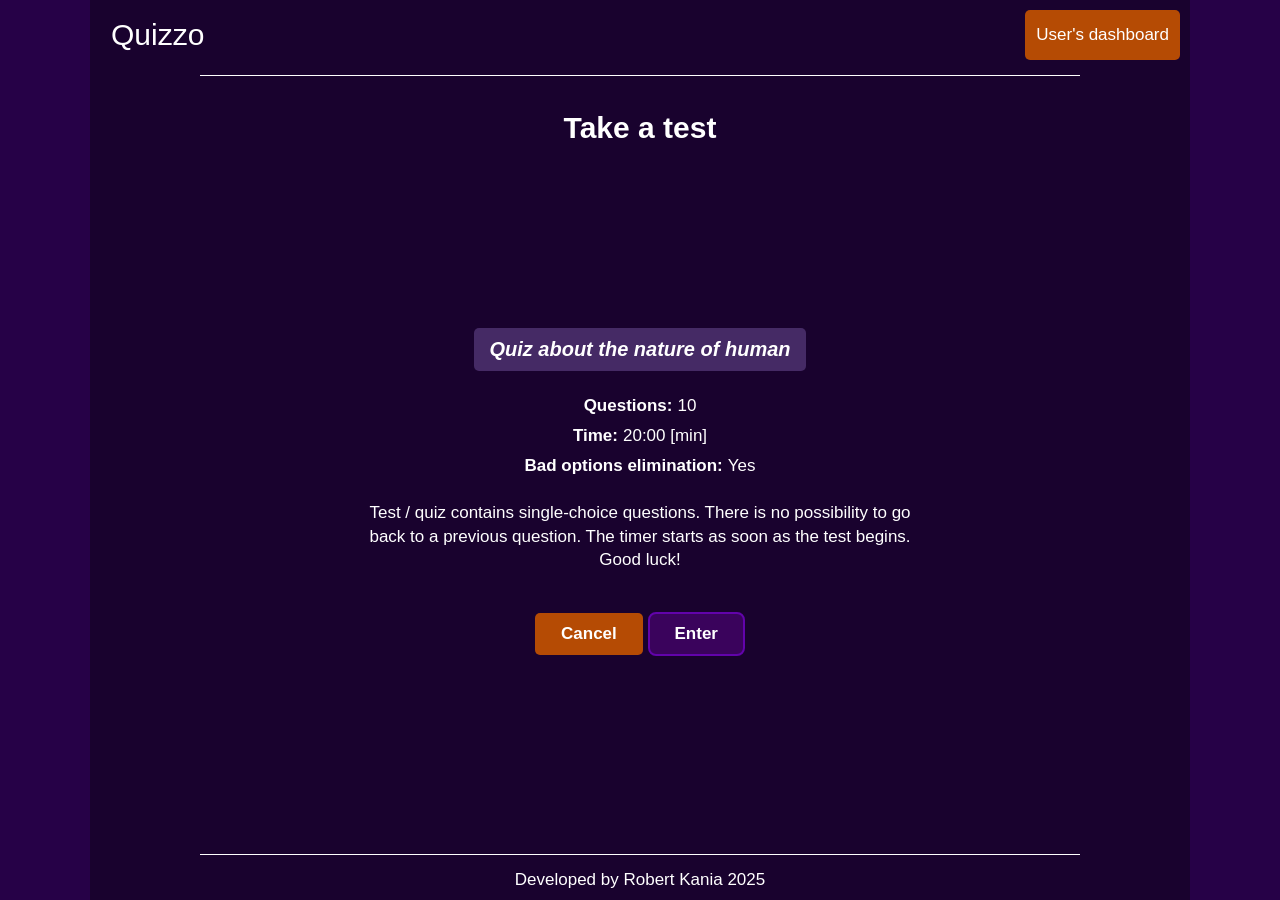
==== src/main/resources/static/attempt.html @ 1bd71253 "Add view of test details" ====
<!DOCTYPE html>
<html lang="en">
<head>
    <meta charset="UTF-8">
    <title>Quizzo</title>
    <link rel="stylesheet" href="css/styles.css">
</head>
<body>
<div id="container">

    <header>
        <nav>
            <p>
                <a href="index.html">Quizzo</a>
            </p>
            <button><a href="dashboard.html">User's dashboard</a></button>
        </nav>
    </header>

    <div class="separate-line"></div>
    <p class="error-mess-global">Something went wrong. Try again.</p>

    <main id="attempt-main">

        <h2>Take a test</h2>

        <div class="info">
            <h3>Quiz about the nature of human</h3>

            <div class="details">
                <p>
                    <span>Questions:</span>10
                </p>
                <p>
                    <span>Time:</span>20:00 [min]
                </p>
                <p>
                    <span>Bad options elimination:</span>Yes
                </p>
            </div>

            <p class="description">Test / quiz contains single-choice questions. There is no possibility to go back to a previous question. The timer starts as soon as the test begins. Good luck!</p>

            <section class="actions">
                <button class="cancel-btn">Cancel</button>
                <button class="enter-btn">Enter</button>
            </section>
        </div>
    </main>

    <div class="separate-line"></div>

    <footer>
        <p>Developed by Robert Kania 2025</p>
    </footer>
</div>
</body>
</html>
---- src/main/resources/static/css/styles.css ----
@import url('https://fonts.googleapis.com/css2?family=Roboto:ital,wght@0,100..900;1,100..900&display=swap');

@import "welcome.css";
@import "forms.css";
@import "dashboard.css";
@import "create.css";
@import "attempt.css";

* {
    font-family: "Roboto Light", sans-serif;
    color: #fff;
    padding: 0;
    margin: 0;
    font-size: 17px;
}

body {
    background-color: #260147;
}

#container {
    display: flex;
    flex-direction: column;
    max-width: 1100px;
    min-height: 100vh;
    margin-left: auto;
    margin-right: auto;
    background-color: #19022e;
}

.separate-line {
    width: 80%;
    background-color: #fff;
    height: 1px;
    margin: 15px auto;
}

header nav {
    display: flex;
    justify-content: space-between;
}

header nav p a {
    font-size: 30px;
    text-decoration: none;
}

header nav button a {
    text-decoration: none;
}

header nav p {
    margin: 10px 0 0 10px;
    padding: 8px 11px;
}

header nav button {
    margin: 10px 10px 0 0;
    padding: 8px 11px;
    border-radius: 5px;
    border: none;
    background-color: #b54b04;
    cursor: pointer;
    font-size: 16px;
    transition: background-color 0.3s ease;
}

header nav button:hover {
    background-color: #dd6711;
}

.error-mess-global {
    width: 80%;
    margin: 10px auto;
    padding: 5px 0;
    border-radius: 8px;
    text-align: center;
    background-color: #ad0205;
    font-weight: bold;
    display: none;
}

main {
    display: flex;
    flex: 1;
}

form input {
    border-radius: 5px;
    background-color: #6203ab;
    border: none;
}

form input:focus {
    outline: none;
    box-shadow: 0 0 7px rgba(181, 75, 4, 0.6);
}

form input::placeholder {
    font-style: italic;
}

form button {
    border-radius: 5px;
    border: 1px solid #b54b04;
    background-color: #b54b04;
    cursor: pointer;
    font-weight: bold;
    transition: background-color 0.3s ease, transform 0.1s ease;
}

form button:hover {
    background-color: #dd6711;
    transform: scale(1.02);
}

form button:active {
    transform: scale(0.98);
}

fieldset {
    border: 2px solid #6203ab;
    border-radius: 10px;
}

legend {
    font-weight: bold;
    color: #fff;
    padding: 0 10px;
    font-size: 22px;
}

footer {
    padding-bottom: 10px;
    text-align: center;
}

a {
    text-decoration: none
}

h2 {
    margin-top: 20px;
    font-size: 30px;
}
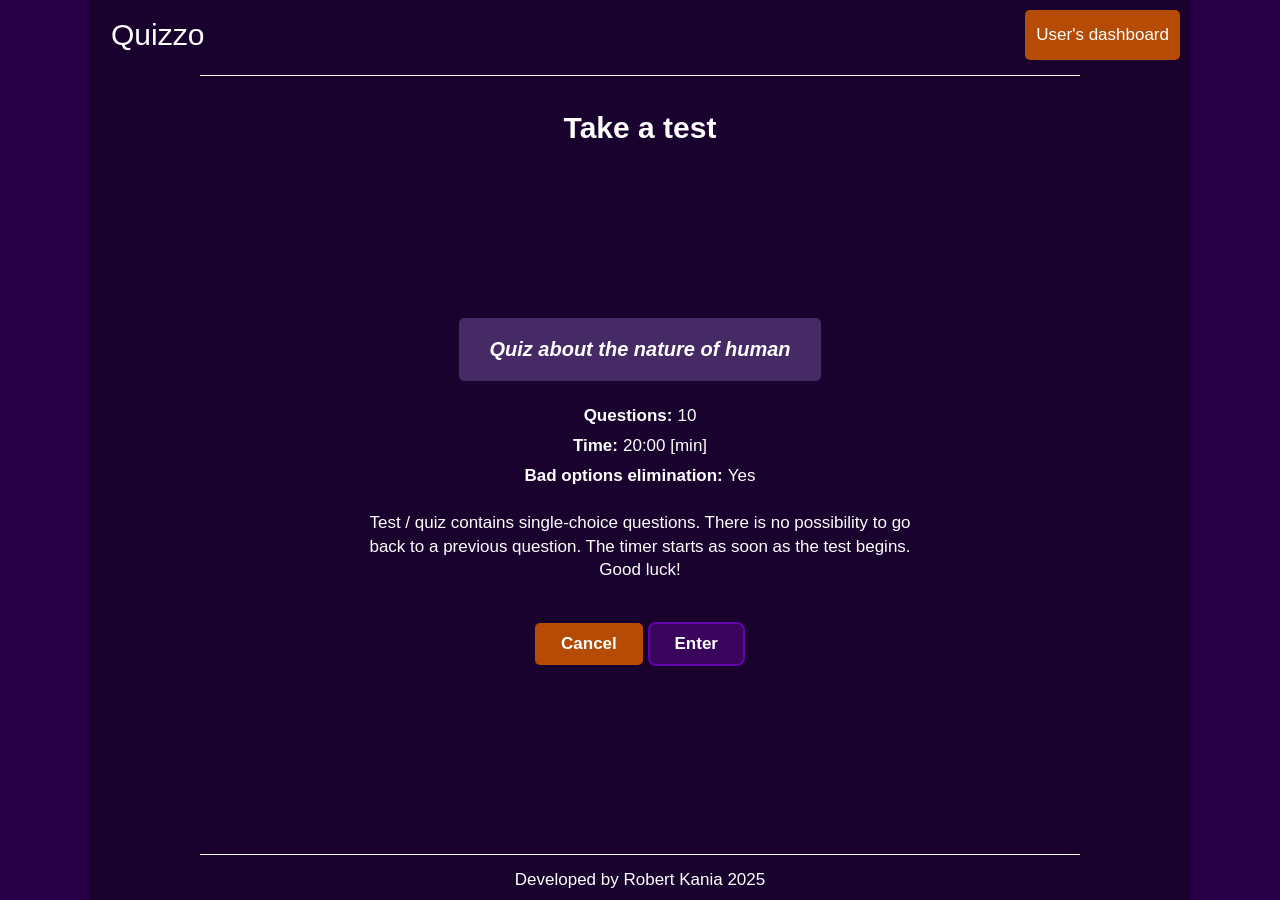
==== commit 66ac7a43: "Create view of test execution" ====
--- a/src/main/resources/static/attempt.html
+++ b/src/main/resources/static/attempt.html
@@ -43,7 +43,7 @@
 
             <section class="actions">
                 <button class="cancel-btn">Cancel</button>
-                <button class="enter-btn">Enter</button>
+                <button class="enter-btn"><a href="test.html">Enter</a></button>
             </section>
         </div>
     </main>
--- a/src/main/resources/static/css/styles.css
+++ b/src/main/resources/static/css/styles.css
@@ -5,6 +5,7 @@
 @import "dashboard.css";
 @import "create.css";
 @import "attempt.css";
+@import "test.css";
 
 * {
     font-family: "Roboto Light", sans-serif;
